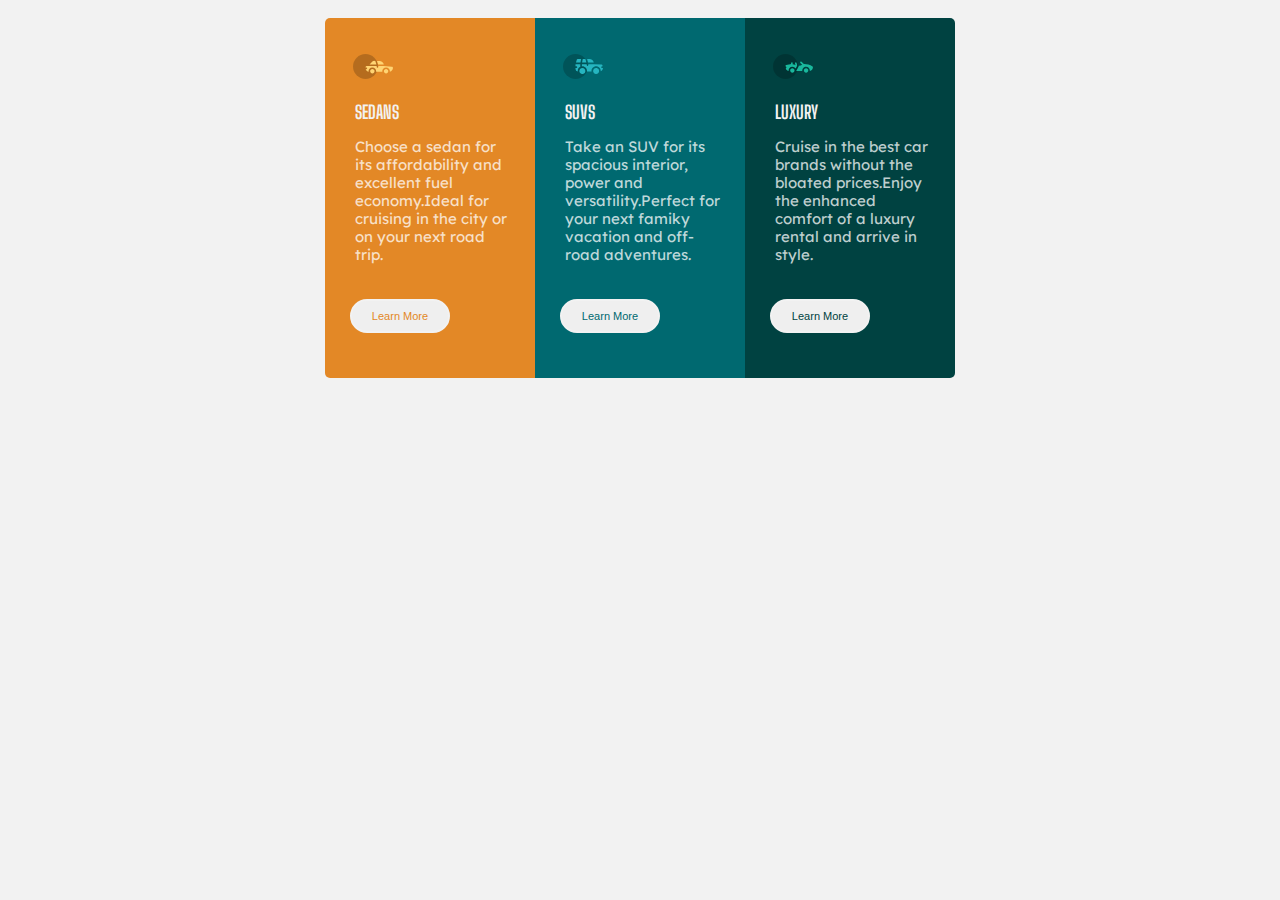
==== index.html @ a25efa05 "Add files via upload" ====
<!DOCTYPE html>
<html lang="en">
  <head>
    <meta charset="UTF-8" />
    <meta http-equiv="X-UA-Compatible" content="IE=edge" />
    <meta name="viewport" content="width=device-width, initial-scale=1.0" />
    <title>Document</title>
    <link rel="stylesheet" type="text/css" href="stylesheet.css" />
  </head>
  <body>
    <div class="flexcontainer">
      <div class="box1">
          <div class="imagecontainer">
          <img src="icon-sedans.svg"></div>
        <h1>SEDANS</h1>
        <p class="para1">
          Choose a sedan for its affordability and excellent fuel economy.Ideal
          for cruising in the city or on your next road trip.
        </p>
        <button class="sedanbtn" type="button">Learn More</button>
      </div>
      <div class="box2">
          <div class="imagecontainer"><img src="icon-suvs.svg"></div>
        <h1>SUVS</h1>
        <p class="para1">
          Take an SUV for its spacious interior, power and versatility.Perfect
          for your next famiky vacation and off-road adventures.
        </p>
        <button class="suvbtn" type="button">Learn More</button>
      </div>
      <div class="box3">
          <div class="imagecontainer">
          <img src="icon-luxury.svg"></div>
        <h1>LUXURY</h1>
        <p class="para1">
          Cruise in the best car brands without the bloated prices.Enjoy the
          enhanced comfort of a luxury rental and arrive in style.
        </p>
        <button class="luxurybtn" type="button">Learn More</button>
      </div>
    </div>
  </body>
</html>
---- stylesheet.css ----
@import url('https://fonts.googleapis.com/css2?family=Big+Shoulders+Display:wght@700&family=Lexend+Deca&display=swap');
html{
    font-size: 15px;
    font-family: "Lexend Deca","Big shoulders Display";


}
.flexcontainer{
    display: flex;
    flex-direction: row;
    justify-content: center;
    text-align: center;
    border-radius: 20px;
}
body{
    margin-left:0 ;
    margin-right: 0;
    padding: 0;
    text-align: center;
    background-color: hsl(0,0%, 95%);
    font-size: 15px;

}
.box1{
    background-color:hsl(31, 77%, 52%) ;
    text-align: center;
    color: white;
    width: 200px;
    height: 350px;
    margin:10px 0 0 ;
    padding: 5px; 
    border-top-left-radius: 5px;  
    border-bottom-left-radius: 5px;
    
    
}
.box2{
    background-color:hsl(184, 100%, 22%) ;
    text-align: center;
    color: white;
    width: 200px;
    height: 350px;
    margin:10px 0 0 ;
    padding: 5px;
    
    
}
.box3{
    background-color:hsl(179, 100%, 13%) ;
    text-align: center;
    color: white;
    width: 200px;
    height: 350px;
    margin:10px 0 0 ;
    padding: 5px;
    border-bottom-right-radius: 5px;
    border-top-right-radius: 5px
}
div>button{
    border-radius: 40px;
    margin: 0px 100px 100px 20px;
    line-height: 28px;
    width: 100px;
    border: none;
    text-align: center;
    font-size: 11px;
    border: 2px solid hsl(0,0%, 95%);
    text-transform: capitalize;
    
    
}
div>button:hover{
background-color:hsl(0,0%, 95%);
background: transparent;
color: white;
cursor: pointer;
}
h1~p{
    text-align: left;
    padding: 0 20px 20px 25px;
    color: hsl(0, 0%, 100%,0.75);
    line-height: 1.2em;
    font-weight: 400;
    font-family: "lexend deca";
    
    
}
h1{
    color: hsl(0,0%, 95%);
    font-size: 18px;
    margin-top: 10px;
    margin-right: 0px;
    text-align: left;
    padding: 2px 0 0 25px;
    font-family: "Big shoulders Display";
    
    
    
    
 }
 .imagecontainer{
     width: 40px;
     height: 40px;
     margin-left: 20px;
     margin-top: 20px;
     padding: 3px;
     
 }
 img{
     width: 100%;
     height: 100%;
     object-fit: contain;
 }
 .sedanbtn{
     color: hsl(31, 77%, 52%);
 }
 .suvbtn{
     color: hsl(184, 100%, 22%);
 }
 .luxurybtn{
     color: hsl(179, 100%, 13%);
 }
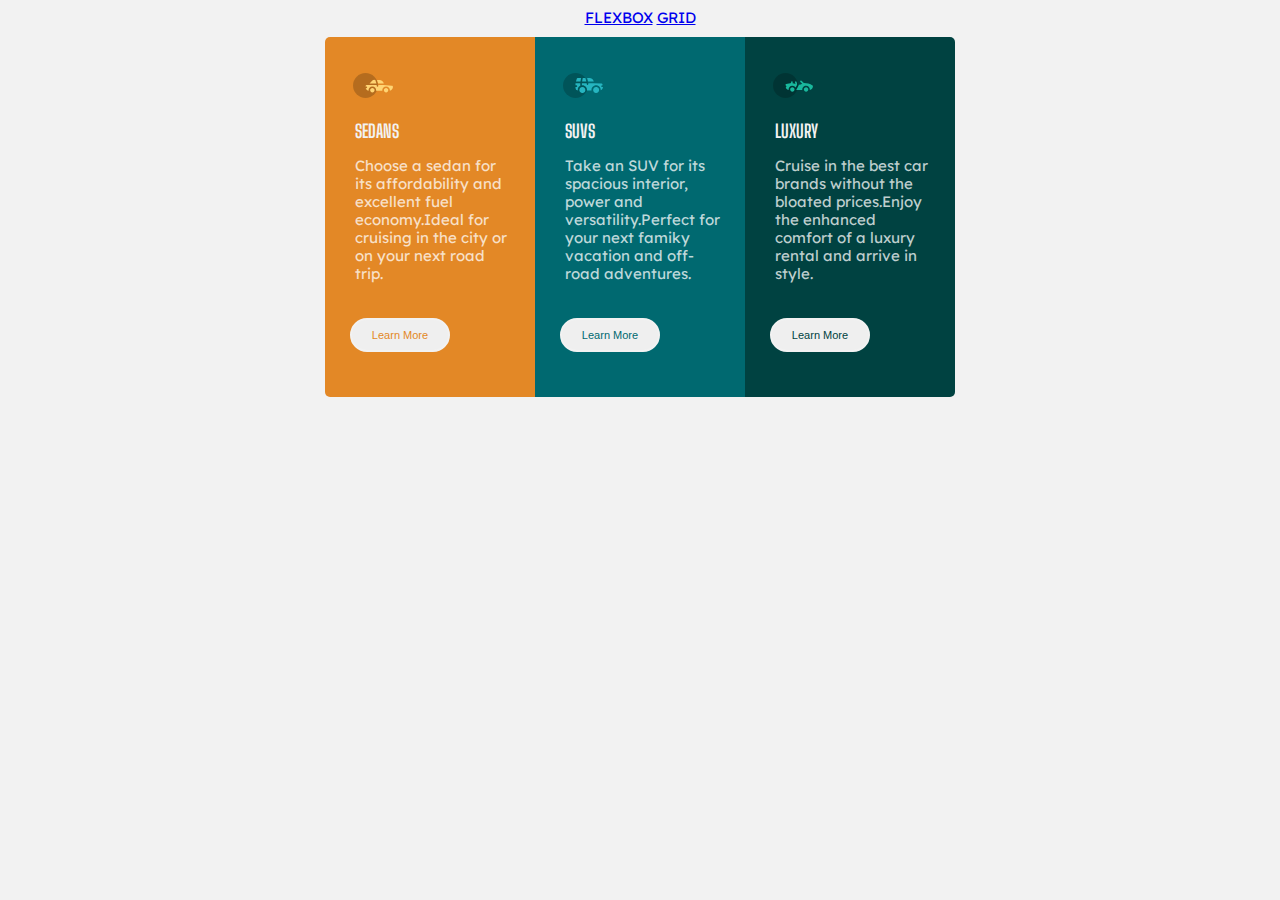
==== commit 940e6940: "Update index.html" ====
--- a/index.html
+++ b/index.html
@@ -1,11 +1,14 @@
 <!DOCTYPE html>
 <html lang="en">
-  <head>
+  <head> 
     <meta charset="UTF-8" />
     <meta http-equiv="X-UA-Compatible" content="IE=edge" />
     <meta name="viewport" content="width=device-width, initial-scale=1.0" />
     <title>Document</title>
     <link rel="stylesheet" type="text/css" href="stylesheet.css" />
+    <a href="index.html" target="">FLEXBOX</a>
+    <a href="grid.html" target="">GRID</a>
+
   </head>
   <body>
     <div class="flexcontainer">
@@ -36,7 +39,7 @@
           Cruise in the best car brands without the bloated prices.Enjoy the
           enhanced comfort of a luxury rental and arrive in style.
         </p>
-        <button class="luxurybtn" type="button">Learn More</button>
+        <button class="luxurybtn " type="button">Learn More</button>
       </div>
     </div>
   </body>
